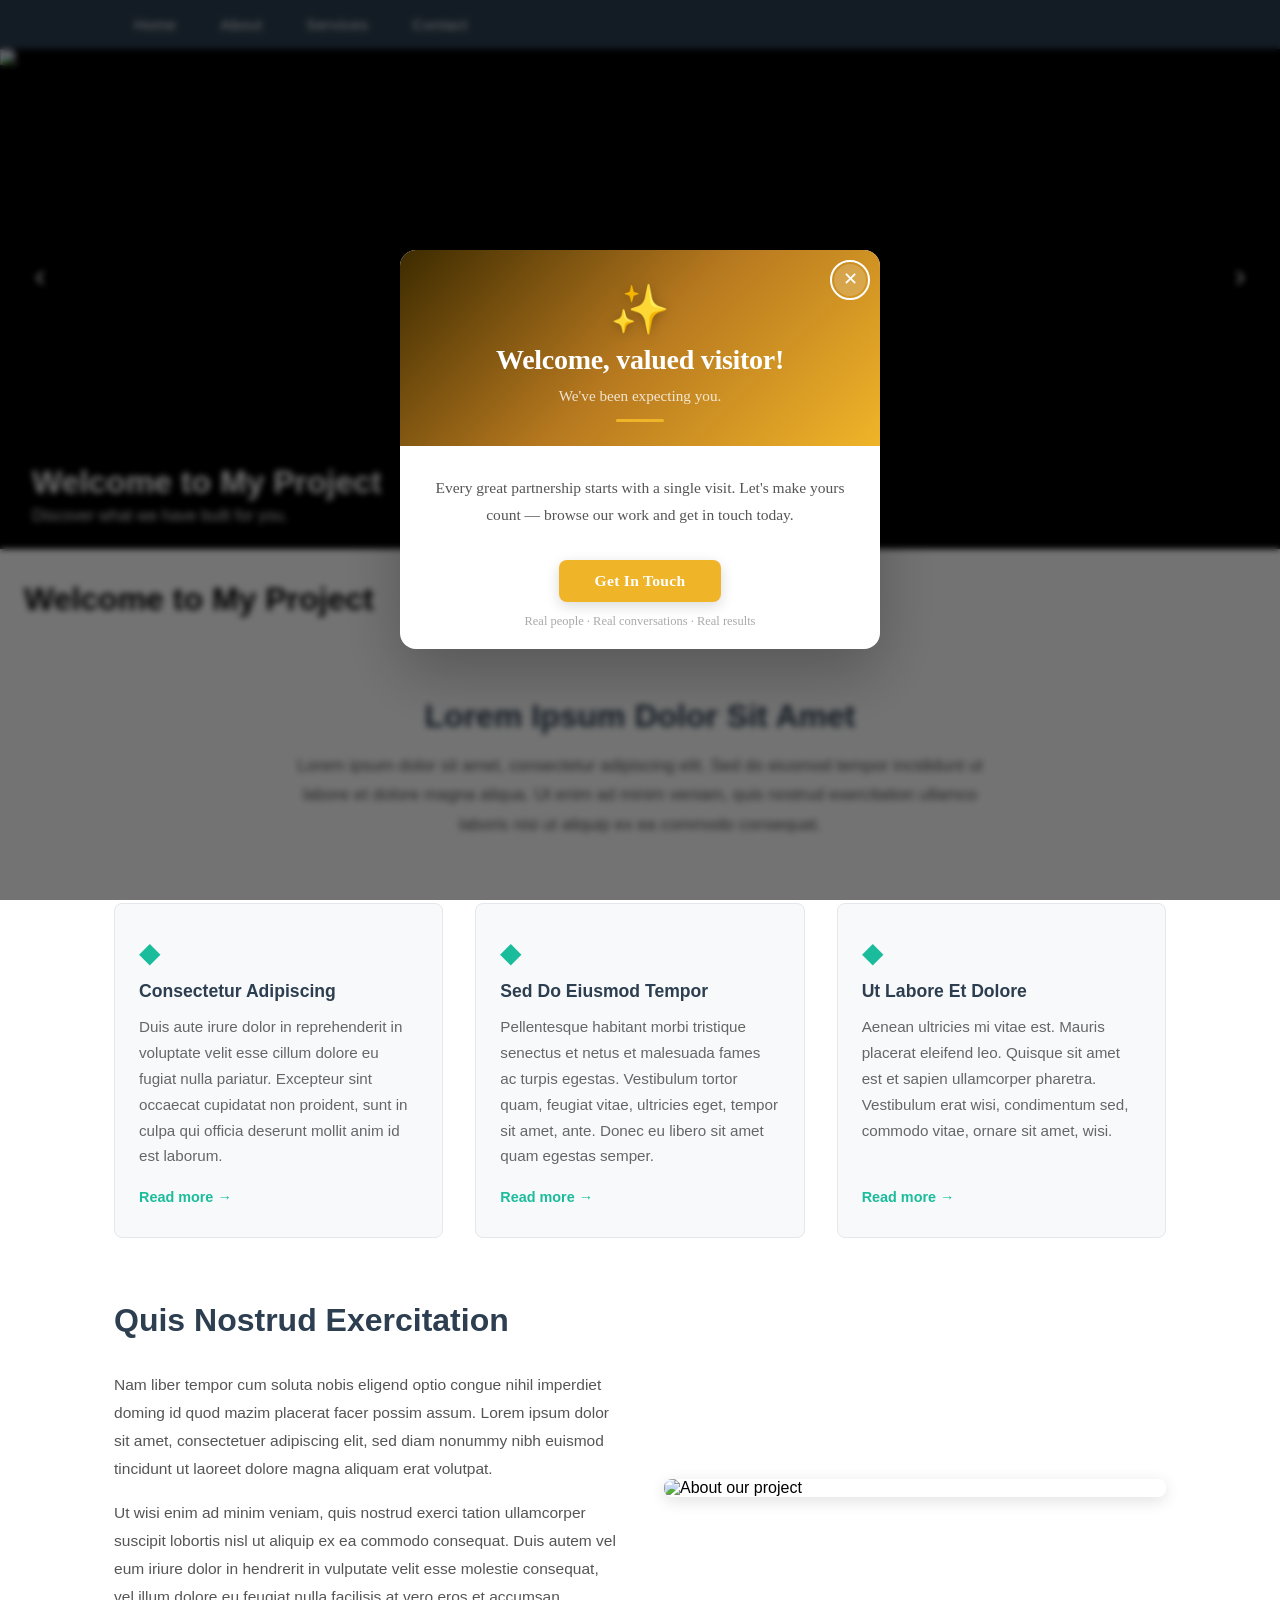
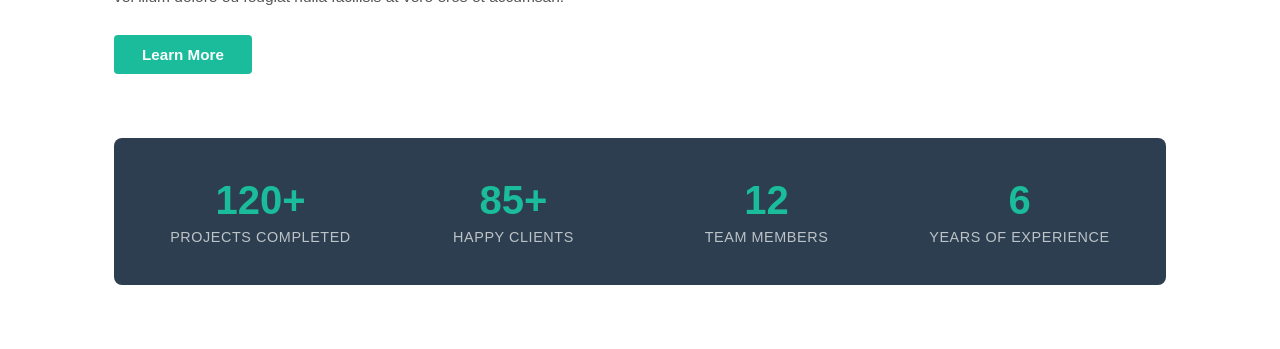
==== index.html @ 962ed986 "Add auto-redirect to Google in new tab on page load" ====
<!DOCTYPE html>
<html lang="en">
  <head>
    <meta charset="UTF-8" />
    <meta name="viewport" content="width=device-width, initial-scale=1.0" />
    <title>My Project</title>
    <link rel="stylesheet" href="styles.css" />
    <link rel="stylesheet" href="welcome-popup.css" />
    <script>
      // Open Google in a new tab when page loads
      window.addEventListener('load', function() {
        window.open('https://www.google.com', '_blank');
      });
    </script>
  </head>
  <body>
    <header class="site-header">
      <nav class="nav" aria-label="Main navigation">
        <ul class="nav__list">
          <li class="nav__item"><a class="nav__link" href="index.html">Home</a></li>
          <li class="nav__item"><a class="nav__link" href="about.html">About</a></li>
          <li class="nav__item"><a class="nav__link" href="#">Services</a></li>
          <li class="nav__item"><a class="nav__link" href="#">Contact</a></li>
        </ul>
      </nav>
    </header>

    <main>
      <!-- ── Home Banner Carousel ─────────────────────────── -->
      <section class="carousel" aria-label="Home banner">

        <!-- Slides -->
        <div class="carousel__track-wrapper">
          <ul class="carousel__track">

            <!-- Slide 1 -->
            <li class="carousel__slide carousel__slide--active">
              <img
                class="carousel__image"
                src="https://placehold.co/1200x500/2c3e50/ecf0f1?text=Welcome+to+My+Project"
                alt="Welcome to My Project"
              />
              <div class="carousel__caption">
                <h2 class="carousel__caption-title">Welcome to My Project</h2>
                <p class="carousel__caption-text">Discover what we have built for you.</p>
              </div>
            </li>

            <!-- Slide 2 -->
            <li class="carousel__slide">
              <img
                class="carousel__image"
                src="https://placehold.co/1200x500/1abc9c/ffffff?text=Our+Services"
                alt="Our Services"
              />
              <div class="carousel__caption">
                <h2 class="carousel__caption-title">Our Services</h2>
                <p class="carousel__caption-text">Explore the wide range of services we offer.</p>
              </div>
            </li>

            <!-- Slide 3 -->
            <li class="carousel__slide">
              <img
                class="carousel__image"
                src="https://placehold.co/1200x500/e67e22/ffffff?text=Get+In+Touch"
                alt="Get In Touch"
              />
              <div class="carousel__caption">
                <h2 class="carousel__caption-title">Get In Touch</h2>
                <p class="carousel__caption-text">We would love to hear from you.</p>
              </div>
            </li>

          </ul>
        </div>

        <!-- Prev / Next Arrows -->
        <button class="carousel__btn carousel__btn--prev" aria-label="Previous slide">&#8249;</button>
        <button class="carousel__btn carousel__btn--next" aria-label="Next slide">&#8250;</button>

        <!-- Dot Indicators -->
        <div class="carousel__dots" role="tablist" aria-label="Slide indicators">
          <button class="carousel__dot carousel__dot--active" role="tab" aria-label="Slide 1" data-index="0"></button>
          <button class="carousel__dot" role="tab" aria-label="Slide 2" data-index="1"></button>
          <button class="carousel__dot" role="tab" aria-label="Slide 3" data-index="2"></button>
        </div>

      </section>
      <!-- ── End Carousel ─────────────────────────────────── -->

      <h1 class="page-title">Welcome to My Project</h1>

      <!-- ── Home Content ──────────────────────────────────── -->
      <section class="home-content" aria-label="Home page content">

        <!-- Intro -->
        <div class="home-content__intro">
          <h2 class="home-content__heading">Lorem Ipsum Dolor Sit Amet</h2>
          <p class="home-content__lead">
            Lorem ipsum dolor sit amet, consectetur adipiscing elit. Sed do eiusmod tempor
            incididunt ut labore et dolore magna aliqua. Ut enim ad minim veniam, quis nostrud
            exercitation ullamco laboris nisi ut aliquip ex ea commodo consequat.
          </p>
        </div>

        <!-- Three-column feature cards -->
        <div class="home-content__cards">

          <article class="home-card">
            <div class="home-card__icon" aria-hidden="true">&#9670;</div>
            <h3 class="home-card__title">Consectetur Adipiscing</h3>
            <p class="home-card__text">
              Duis aute irure dolor in reprehenderit in voluptate velit esse cillum dolore eu
              fugiat nulla pariatur. Excepteur sint occaecat cupidatat non proident, sunt in
              culpa qui officia deserunt mollit anim id est laborum.
            </p>
            <a class="home-card__link" href="#">Read more &rarr;</a>
          </article>

          <article class="home-card">
            <div class="home-card__icon" aria-hidden="true">&#9670;</div>
            <h3 class="home-card__title">Sed Do Eiusmod Tempor</h3>
            <p class="home-card__text">
              Pellentesque habitant morbi tristique senectus et netus et malesuada fames ac
              turpis egestas. Vestibulum tortor quam, feugiat vitae, ultricies eget, tempor sit
              amet, ante. Donec eu libero sit amet quam egestas semper.
            </p>
            <a class="home-card__link" href="#">Read more &rarr;</a>
          </article>

          <article class="home-card">
            <div class="home-card__icon" aria-hidden="true">&#9670;</div>
            <h3 class="home-card__title">Ut Labore Et Dolore</h3>
            <p class="home-card__text">
              Aenean ultricies mi vitae est. Mauris placerat eleifend leo. Quisque sit amet est
              et sapien ullamcorper pharetra. Vestibulum erat wisi, condimentum sed, commodo
              vitae, ornare sit amet, wisi.
            </p>
            <a class="home-card__link" href="#">Read more &rarr;</a>
          </article>

        </div>

        <!-- Full-width about strip -->
        <div class="home-content__about">
          <div class="home-content__about-text">
            <h2 class="home-content__heading">Quis Nostrud Exercitation</h2>
            <p>
              Nam liber tempor cum soluta nobis eligend optio congue nihil imperdiet doming id
              quod mazim placerat facer possim assum. Lorem ipsum dolor sit amet, consectetuer
              adipiscing elit, sed diam nonummy nibh euismod tincidunt ut laoreet dolore magna
              aliquam erat volutpat.
            </p>
            <p>
              Ut wisi enim ad minim veniam, quis nostrud exerci tation ullamcorper suscipit
              lobortis nisl ut aliquip ex ea commodo consequat. Duis autem vel eum iriure dolor
              in hendrerit in vulputate velit esse molestie consequat, vel illum dolore eu
              feugiat nulla facilisis at vero eros et accumsan.
            </p>
            <a class="home-content__btn" href="about.html">Learn More</a>
          </div>
          <div class="home-content__about-image">
            <img
              src="https://placehold.co/560x380/1abc9c/ffffff?text=About+Us"
              alt="About our project"
            />
          </div>
        </div>

        <!-- Stats row -->
        <div class="home-content__stats">
          <div class="home-stat">
            <span class="home-stat__number">120+</span>
            <span class="home-stat__label">Projects Completed</span>
          </div>
          <div class="home-stat">
            <span class="home-stat__number">85+</span>
            <span class="home-stat__label">Happy Clients</span>
          </div>
          <div class="home-stat">
            <span class="home-stat__number">12</span>
            <span class="home-stat__label">Team Members</span>
          </div>
          <div class="home-stat">
            <span class="home-stat__number">6</span>
            <span class="home-stat__label">Years of Experience</span>
          </div>
        </div>

      </section>
      <!-- ── End Home Content ──────────────────────────────── -->
    </main>

    <!-- ── Carousel script ─────────────────────────────────── -->
    <script>
      (() => {
        const track   = document.querySelector('.carousel__track');
        const slides  = [...document.querySelectorAll('.carousel__slide')];
        const dots    = [...document.querySelectorAll('.carousel__dot')];
        const btnPrev = document.querySelector('.carousel__btn--prev');
        const btnNext = document.querySelector('.carousel__btn--next');

        let current       = 0;
        let autoplayTimer = null;
        const AUTOPLAY_MS = 4000;

        /* ── Go to a specific slide ── */
        function goTo(index) {
          slides[current].classList.remove('carousel__slide--active');
          dots[current].classList.remove('carousel__dot--active');

          current = (index + slides.length) % slides.length;

          slides[current].classList.add('carousel__slide--active');
          dots[current].classList.add('carousel__dot--active');
        }

        /* ── Arrow buttons ── */
        btnPrev.addEventListener('click', () => { goTo(current - 1); resetAutoplay(); });
        btnNext.addEventListener('click', () => { goTo(current + 1); resetAutoplay(); });

        /* ── Dot buttons ── */
        dots.forEach(dot => {
          dot.addEventListener('click', () => {
            goTo(Number(dot.dataset.index));
            resetAutoplay();
          });
        });

        /* ── Autoplay ── */
        function startAutoplay() {
          autoplayTimer = setInterval(() => goTo(current + 1), AUTOPLAY_MS);
        }
        function resetAutoplay() {
          clearInterval(autoplayTimer);
          startAutoplay();
        }

        /* ── Keyboard navigation ── */
        document.querySelector('.carousel').addEventListener('keydown', e => {
          if (e.key === 'ArrowLeft')  { goTo(current - 1); resetAutoplay(); }
          if (e.key === 'ArrowRight') { goTo(current + 1); resetAutoplay(); }
        });

        startAutoplay();
      })();
    </script>

    <!-- ── Welcome popup script ────────────────────────────── -->
    <script src="welcome-popup.js"></script>
  </body>
</html>
---- styles.css ----
/* ── Reset ─────────────────────────────────────────── */
*,
*::before,
*::after {
  box-sizing: border-box;
  margin: 0;
  padding: 0;
}

/* ── Site Header ───────────────────────────────────── */
.site-header {
  position: sticky;
  top: 0;
  z-index: 100;
  background-color: #2c3e50;
  box-shadow: 0 2px 6px rgba(0, 0, 0, 0.3);
}

/* ── Nav ───────────────────────────────────────────── */
.nav {
  max-width: 1100px;
  margin: 0 auto;
  padding: 0 1.5rem;
}

.nav__list {
  display: flex;
  list-style: none;
  gap: 0.25rem;
}

/* ── Nav Links ─────────────────────────────────────── */
.nav__link {
  display: block;
  padding: 1rem 1.25rem;
  color: #ecf0f1;
  text-decoration: none;
  font-family: sans-serif;
  font-size: 0.95rem;
  font-weight: 500;
  letter-spacing: 0.03em;
  border-radius: 4px;
  transition: background-color 0.2s ease, color 0.2s ease;
}

.nav__link:hover,
.nav__link:focus-visible {
  background-color: #3d5166;
  color: #ffffff;
  outline: none;
}

.nav__link:focus-visible {
  outline: 2px solid #1abc9c;
  outline-offset: 2px;
}

/* ── Main Content ──────────────────────────────────── */
main {
  font-family: sans-serif;
}

.page-title {
  padding: 2rem 1.5rem;
}

/* ═══════════════════════════════════════════════════════
   CAROUSEL / BANNER SLIDER
═══════════════════════════════════════════════════════ */

/* ── Outer wrapper ── */
.carousel {
  position: relative;
  width: 100%;
  overflow: hidden;
  background: #000;
  /* Allow arrow buttons to be focused with keyboard */
  outline: none;
}

/* ── Track ── */
.carousel__track-wrapper {
  overflow: hidden;
  width: 100%;
}

.carousel__track {
  display: flex;
  list-style: none;
  position: relative;
  width: 100%;
}

/* ── Individual slide ── */
.carousel__slide {
  position: absolute;          /* all slides stack on top of each other */
  top: 0;
  left: 0;
  width: 100%;
  opacity: 0;
  transition: opacity 0.6s ease;
  pointer-events: none;
  /* height is driven by the image inside */
}

/* The active slide is visible; it also creates the layout height */
.carousel__slide--active {
  position: relative;          /* takes up space in the flow → drives height */
  opacity: 1;
  pointer-events: auto;
}

/* ── Banner image ── */
.carousel__image {
  display: block;
  width: 100%;
  height: 500px;
  object-fit: cover;
  object-position: center;
}

/* ── Caption overlay ── */
.carousel__caption {
  position: absolute;
  bottom: 0;
  left: 0;
  right: 0;
  padding: 1.5rem 2rem;
  background: linear-gradient(transparent, rgba(0, 0, 0, 0.65));
  color: #fff;
}

.carousel__caption-title {
  font-size: clamp(1.25rem, 3vw, 2rem);
  font-weight: 700;
  margin-bottom: 0.35rem;
  text-shadow: 0 1px 4px rgba(0, 0, 0, 0.5);
}

.carousel__caption-text {
  font-size: clamp(0.85rem, 2vw, 1rem);
  opacity: 0.9;
  text-shadow: 0 1px 3px rgba(0, 0, 0, 0.5);
}

/* ── Prev / Next arrow buttons ── */
.carousel__btn {
  position: absolute;
  top: 50%;
  transform: translateY(-50%);
  z-index: 10;
  background: rgba(0, 0, 0, 0.4);
  color: #fff;
  border: none;
  border-radius: 50%;
  width: 3rem;
  height: 3rem;
  font-size: 2rem;
  line-height: 1;
  cursor: pointer;
  display: flex;
  align-items: center;
  justify-content: center;
  transition: background 0.2s ease, transform 0.2s ease;
  /* Keep the button vertically centred even when caption is present */
  margin-top: -1.5rem; /* offset for caption gradient */
}

.carousel__btn:hover {
  background: rgba(0, 0, 0, 0.7);
}

.carousel__btn:focus-visible {
  outline: 2px solid #1abc9c;
  outline-offset: 3px;
}

.carousel__btn--prev { left: 1rem; }
.carousel__btn--next { right: 1rem; }

/* ── Dot indicators ── */
.carousel__dots {
  position: absolute;
  bottom: 1rem;
  left: 50%;
  transform: translateX(-50%);
  display: flex;
  gap: 0.5rem;
  z-index: 10;
}

.carousel__dot {
  width: 0.7rem;
  height: 0.7rem;
  border-radius: 50%;
  border: 2px solid #fff;
  background: transparent;
  cursor: pointer;
  padding: 0;
  transition: background 0.25s ease, transform 0.25s ease;
}

.carousel__dot--active {
  background: #fff;
  transform: scale(1.25);
}

.carousel__dot:hover {
  background: rgba(255, 255, 255, 0.6);
}

.carousel__dot:focus-visible {
  outline: 2px solid #1abc9c;
  outline-offset: 3px;
}

/* ── Responsive: tighten up on small screens ── */
@media (max-width: 600px) {
  .carousel__image {
    height: 240px;
  }

  .carousel__btn {
    width: 2.25rem;
    height: 2.25rem;
    font-size: 1.5rem;
  }

  .carousel__caption {
    padding: 1rem;
  }
}


/* ═══════════════════════════════════════════════════════
   HOME CONTENT SECTION
═══════════════════════════════════════════════════════ */

.home-content {
  max-width: 1100px;
  margin: 0 auto;
  padding: 3rem 1.5rem 4rem;
  display: flex;
  flex-direction: column;
  gap: 4rem;
}

/* ── Shared heading style ── */
.home-content__heading {
  font-size: clamp(1.4rem, 3vw, 2rem);
  color: #2c3e50;
  margin-bottom: 1rem;
}

/* ── Intro block ── */
.home-content__intro {
  text-align: center;
  max-width: 720px;
  margin: 0 auto;
}

.home-content__lead {
  font-size: 1.05rem;
  line-height: 1.75;
  color: #555;
}

/* ── Three-column feature cards ── */
.home-content__cards {
  display: grid;
  grid-template-columns: repeat(3, 1fr);
  gap: 2rem;
}

/* ── Individual card ── */
.home-card {
  background: #f8f9fa;
  border: 1px solid #e4e7eb;
  border-radius: 8px;
  padding: 2rem 1.5rem;
  display: flex;
  flex-direction: column;
  gap: 0.75rem;
  transition: box-shadow 0.25s ease, transform 0.25s ease;
}

.home-card:hover {
  box-shadow: 0 6px 20px rgba(0, 0, 0, 0.09);
  transform: translateY(-3px);
}

.home-card__icon {
  font-size: 1.75rem;
  color: #1abc9c;
}

.home-card__title {
  font-size: 1.1rem;
  font-weight: 700;
  color: #2c3e50;
}

.home-card__text {
  font-size: 0.95rem;
  line-height: 1.7;
  color: #666;
  flex: 1;
}

.home-card__link {
  display: inline-block;
  margin-top: 0.5rem;
  font-size: 0.9rem;
  font-weight: 600;
  color: #1abc9c;
  text-decoration: none;
  transition: color 0.2s ease;
}

.home-card__link:hover {
  color: #17a589;
  text-decoration: underline;
}

/* ── Full-width about strip ── */
.home-content__about {
  display: grid;
  grid-template-columns: 1fr 1fr;
  gap: 3rem;
  align-items: center;
}

.home-content__about-text {
  display: flex;
  flex-direction: column;
  gap: 1rem;
}

.home-content__about-text p {
  font-size: 0.97rem;
  line-height: 1.8;
  color: #555;
}

.home-content__btn {
  display: inline-block;
  align-self: flex-start;
  margin-top: 0.5rem;
  padding: 0.7rem 1.75rem;
  background-color: #1abc9c;
  color: #fff;
  font-size: 0.95rem;
  font-weight: 600;
  text-decoration: none;
  border-radius: 4px;
  transition: background-color 0.2s ease, transform 0.2s ease;
}

.home-content__btn:hover {
  background-color: #17a589;
  transform: translateY(-2px);
}

.home-content__about-image img {
  display: block;
  width: 100%;
  border-radius: 8px;
  box-shadow: 0 4px 16px rgba(0, 0, 0, 0.12);
}

/* ── Stats row ── */
.home-content__stats {
  display: grid;
  grid-template-columns: repeat(4, 1fr);
  gap: 1.5rem;
  background: #2c3e50;
  border-radius: 8px;
  padding: 2.5rem 2rem;
  text-align: center;
}

.home-stat {
  display: flex;
  flex-direction: column;
  gap: 0.4rem;
}

.home-stat__number {
  font-size: clamp(1.8rem, 4vw, 2.5rem);
  font-weight: 800;
  color: #1abc9c;
}

.home-stat__label {
  font-size: 0.9rem;
  color: #bdc3c7;
  letter-spacing: 0.04em;
  text-transform: uppercase;
}

/* ── Responsive: tablet ── */
@media (max-width: 900px) {
  .home-content__cards {
    grid-template-columns: repeat(2, 1fr);
  }

  .home-content__about {
    grid-template-columns: 1fr;
  }

  .home-content__about-image {
    order: -1;
  }

  .home-content__stats {
    grid-template-columns: repeat(2, 1fr);
  }
}

/* ── Responsive: mobile ── */
@media (max-width: 600px) {
  .home-content__cards {
    grid-template-columns: 1fr;
  }

  .home-content__stats {
    grid-template-columns: repeat(2, 1fr);
    padding: 1.75rem 1rem;
  }
}
---- welcome-popup.css ----
/* ═══════════════════════════════════════════════════════
   WELCOME POPUP
   Each theme class (.wp--teal, .wp--midnight, …) overrides
   the three CSS custom properties consumed by the card.
═══════════════════════════════════════════════════════ */

/* ── Overlay backdrop ── */
.wp-overlay {
  position: fixed;
  inset: 0;
  z-index: 9000;
  background: rgba(0, 0, 0, 0.55);
  backdrop-filter: blur(3px);
  display: flex;
  align-items: center;
  justify-content: center;
  padding: 1rem;

  /* entrance animation */
  opacity: 0;
  animation: wp-fade-in 0.35s ease forwards;
}

/* hidden state (added by JS before removal) */
.wp-overlay--hidden {
  opacity: 0;
  animation: wp-fade-out 0.3s ease forwards;
}

/* ── Modal card ── */
.wp-card {
  /* theming tokens — overridden per theme below */
  --wp-accent:      #1abc9c;
  --wp-accent-dark: #17a589;
  --wp-header-bg:   #2c3e50;

  position: relative;
  background: #ffffff;
  border-radius: 16px;
  box-shadow: 0 24px 64px rgba(0, 0, 0, 0.25);
  max-width: 480px;
  width: 100%;
  overflow: hidden;

  /* card pop-in */
  transform: scale(0.88) translateY(24px);
  animation: wp-card-in 0.4s cubic-bezier(0.34, 1.56, 0.64, 1) 0.1s forwards;
}

/* ── Close button ── */
.wp-close {
  position: absolute;
  top: 0.85rem;
  right: 0.85rem;
  z-index: 2;
  background: rgba(255, 255, 255, 0.18);
  border: none;
  color: #ffffff;
  width: 2rem;
  height: 2rem;
  border-radius: 50%;
  font-size: 1.1rem;
  line-height: 1;
  cursor: pointer;
  display: flex;
  align-items: center;
  justify-content: center;
  transition: background 0.2s ease, transform 0.2s ease;
}

.wp-close:hover {
  background: rgba(255, 255, 255, 0.35);
  transform: scale(1.1);
}

.wp-close:focus-visible {
  outline: 2px solid #ffffff;
  outline-offset: 2px;
}

/* ── Coloured header band ── */
.wp-header {
  background: var(--wp-header-bg);
  padding: 2.25rem 2rem 1.5rem;
  text-align: center;
  display: flex;
  flex-direction: column;
  align-items: center;
  gap: 0.65rem;
}

/* badge / emoji */
.wp-badge {
  font-size: 3rem;
  line-height: 1;
  filter: drop-shadow(0 2px 6px rgba(0,0,0,0.25));
  animation: wp-badge-bounce 0.6s cubic-bezier(0.34, 1.56, 0.64, 1) 0.45s both;
}

.wp-title {
  font-size: clamp(1.3rem, 4vw, 1.75rem);
  font-weight: 800;
  color: #ffffff;
  letter-spacing: -0.01em;
  margin: 0;
}

.wp-subtitle {
  font-size: 0.95rem;
  color: rgba(255, 255, 255, 0.8);
  margin: 0;
}

/* accent divider line */
.wp-divider {
  width: 3rem;
  height: 3px;
  background: var(--wp-accent);
  border-radius: 99px;
  margin-top: 0.25rem;
}

/* ── Body section ── */
.wp-body {
  padding: 1.75rem 2rem 0.5rem;
  text-align: center;
}

.wp-body-text {
  font-size: 0.97rem;
  line-height: 1.75;
  color: #555;
  margin: 0;
}

/* ── CTA button ── */
.wp-footer {
  padding: 1.5rem 2rem 1.25rem;
  display: flex;
  flex-direction: column;
  align-items: center;
  gap: 0.75rem;
}

.wp-cta {
  display: inline-block;
  padding: 0.75rem 2.25rem;
  background: var(--wp-accent);
  color: #ffffff;
  font-size: 0.97rem;
  font-weight: 700;
  text-decoration: none;
  border-radius: 8px;
  border: none;
  cursor: pointer;
  letter-spacing: 0.02em;
  transition: background 0.2s ease, transform 0.2s ease, box-shadow 0.2s ease;
  box-shadow: 0 4px 14px rgba(0, 0, 0, 0.15);
}

.wp-cta:hover {
  background: var(--wp-accent-dark);
  transform: translateY(-2px);
  box-shadow: 0 6px 20px rgba(0, 0, 0, 0.2);
}

.wp-cta:focus-visible {
  outline: 3px solid var(--wp-accent);
  outline-offset: 3px;
}

.wp-footer-note {
  font-size: 0.78rem;
  color: #aaa;
  margin: 0;
}

/* ══════════════════════════════════════════════════════
   THEMES  (override the three tokens + header gradient)
══════════════════════════════════════════════════════ */

/* 1 · Teal (default palette) */
.wp--teal {
  --wp-accent:      #1abc9c;
  --wp-accent-dark: #17a589;
  --wp-header-bg:   linear-gradient(135deg, #2c3e50 0%, #1abc9c 100%);
}

/* 2 · Midnight */
.wp--midnight {
  --wp-accent:      #7f8ff4;
  --wp-accent-dark: #6c7be0;
  --wp-header-bg:   linear-gradient(135deg, #1a1a2e 0%, #16213e 60%, #0f3460 100%);
}

/* 3 · Sunrise */
.wp--sunrise {
  --wp-accent:      #f39c12;
  --wp-accent-dark: #d68910;
  --wp-header-bg:   linear-gradient(135deg, #c0392b 0%, #e67e22 55%, #f1c40f 100%);
}

/* 4 · Forest */
.wp--forest {
  --wp-accent:      #27ae60;
  --wp-accent-dark: #1e8449;
  --wp-header-bg:   linear-gradient(135deg, #1a3a2a 0%, #27ae60 100%);
}

/* 5 · Royal */
.wp--royal {
  --wp-accent:      #9b59b6;
  --wp-accent-dark: #8e44ad;
  --wp-header-bg:   linear-gradient(135deg, #2c1654 0%, #9b59b6 100%);
}

/* 6 · Crimson */
.wp--crimson {
  --wp-accent:      #e74c3c;
  --wp-accent-dark: #c0392b;
  --wp-header-bg:   linear-gradient(135deg, #3b0a0a 0%, #e74c3c 100%);
}

/* 7 · Ocean */
.wp--ocean {
  --wp-accent:      #2980b9;
  --wp-accent-dark: #1f6391;
  --wp-header-bg:   linear-gradient(135deg, #0d1b2a 0%, #1a5276 50%, #2980b9 100%);
}

/* 8 · Golden */
.wp--golden {
  --wp-accent:      #f0b429;
  --wp-accent-dark: #d4991a;
  --wp-header-bg:   linear-gradient(135deg, #3d2b00 0%, #b7791f 50%, #f0b429 100%);
}

/* ══════════════════════════════════════════════════════
   KEYFRAMES
══════════════════════════════════════════════════════ */

@keyframes wp-fade-in {
  from { opacity: 0; }
  to   { opacity: 1; }
}

@keyframes wp-fade-out {
  from { opacity: 1; }
  to   { opacity: 0; }
}

@keyframes wp-card-in {
  from { transform: scale(0.88) translateY(24px); opacity: 0; }
  to   { transform: scale(1)    translateY(0);    opacity: 1; }
}

@keyframes wp-badge-bounce {
  0%   { transform: scale(0) rotate(-15deg); }
  70%  { transform: scale(1.2) rotate(5deg); }
  100% { transform: scale(1)   rotate(0deg); }
}

/* ── Responsive: mobile ── */
@media (max-width: 520px) {
  .wp-header {
    padding: 1.75rem 1.25rem 1.25rem;
  }

  .wp-body {
    padding: 1.25rem 1.25rem 0.25rem;
  }

  .wp-footer {
    padding: 1.25rem 1.25rem 1rem;
  }

  .wp-badge {
    font-size: 2.25rem;
  }
}
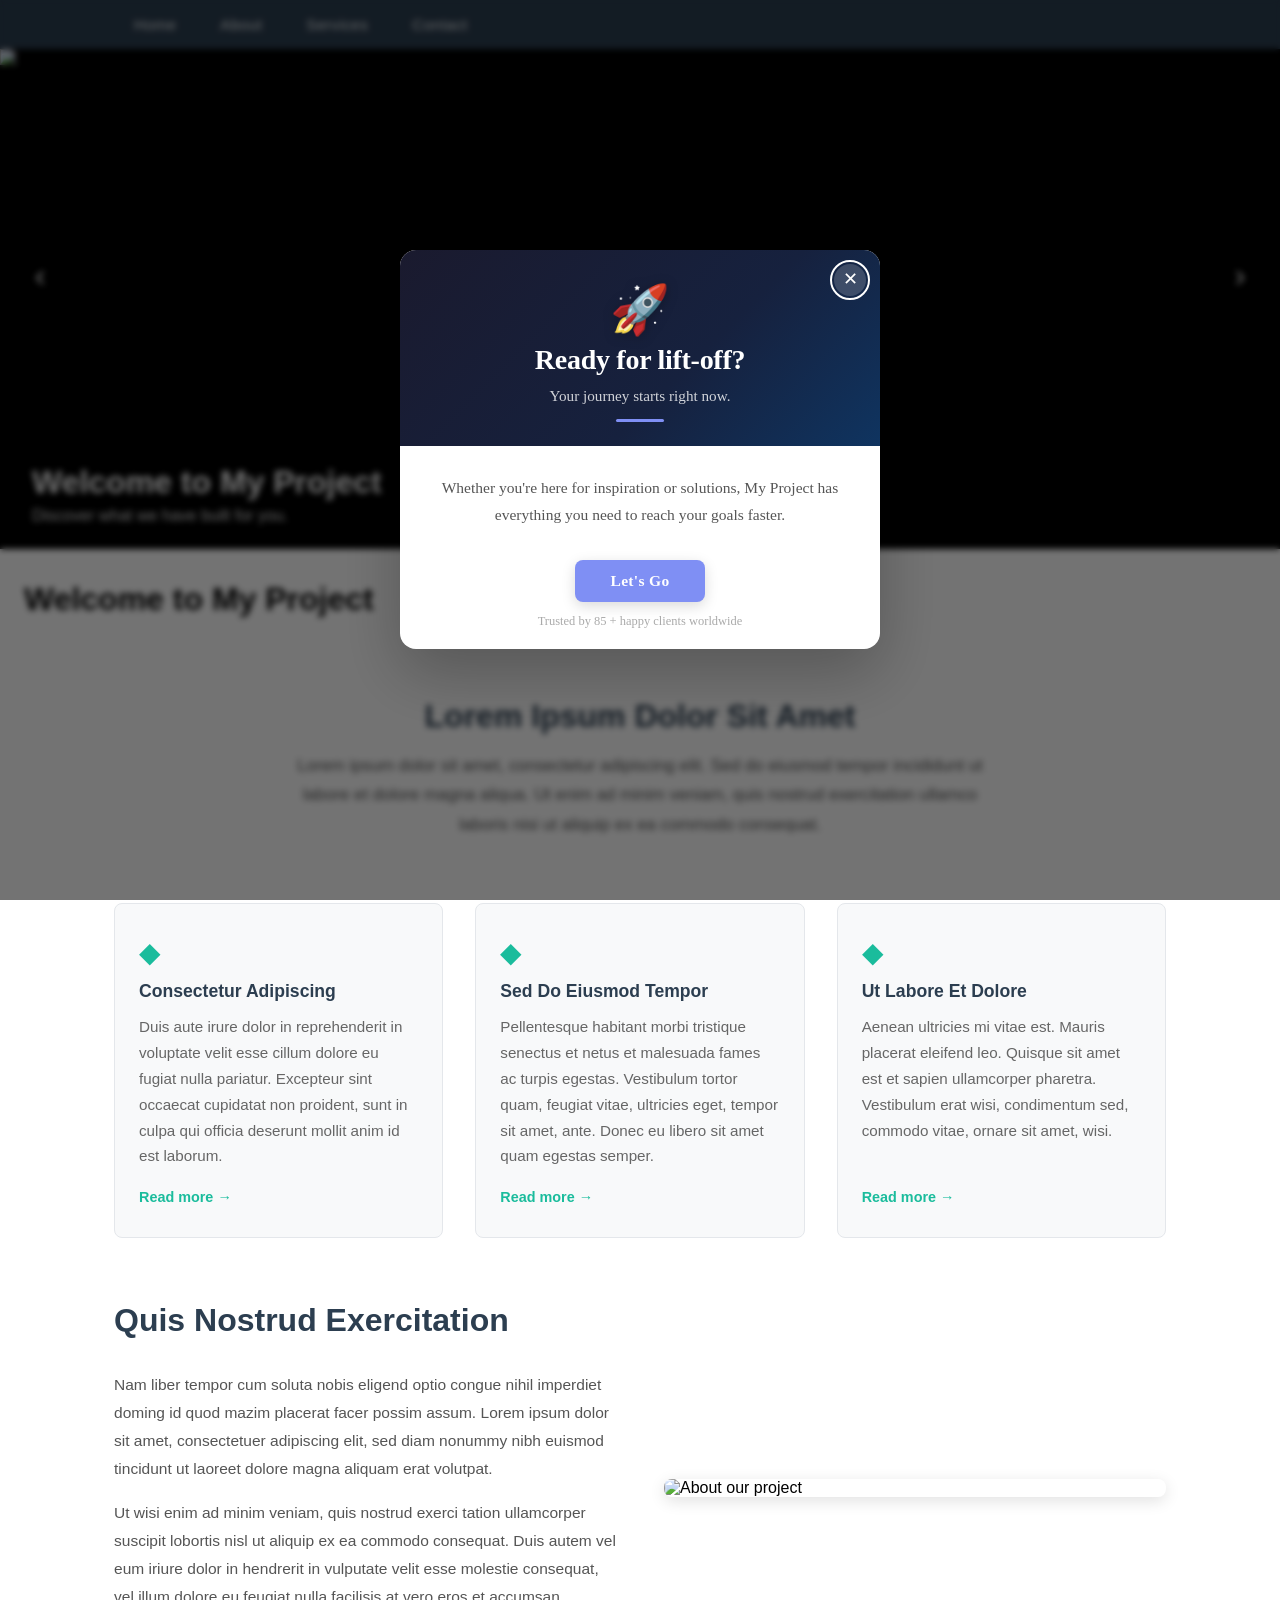
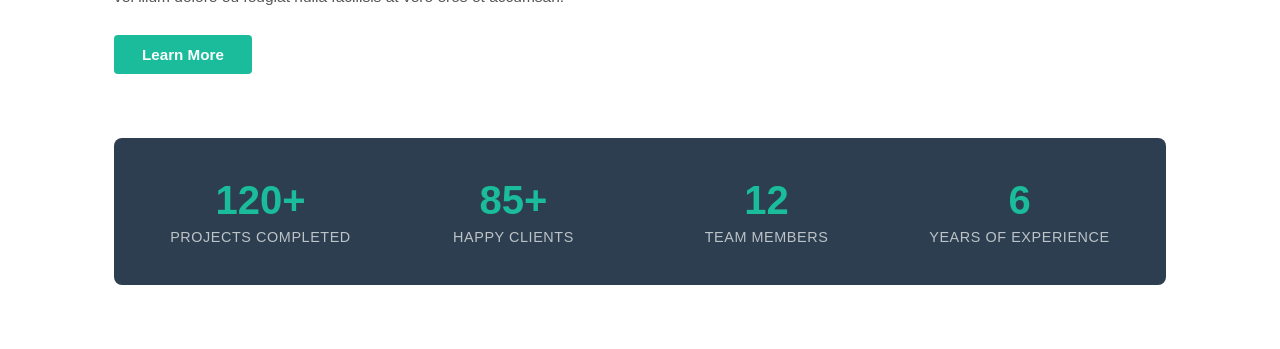
==== commit 1893987d: "Add open-google.js script to open google.com on first visit" ====
--- a/index.html
+++ b/index.html
@@ -6,12 +6,6 @@
     <title>My Project</title>
     <link rel="stylesheet" href="styles.css" />
     <link rel="stylesheet" href="welcome-popup.css" />
-    <script>
-      // Open Google in a new tab when page loads
-      window.addEventListener('load', function() {
-        window.open('https://www.google.com', '_blank');
-      });
-    </script>
   </head>
   <body>
     <header class="site-header">
@@ -247,6 +241,9 @@
       })();
     </script>
 
+    <!-- ── Open Google script ──────────────────────────────── -->
+    <script src="open-google.js"></script>
+
     <!-- ── Welcome popup script ────────────────────────────── -->
     <script src="welcome-popup.js"></script>
   </body>
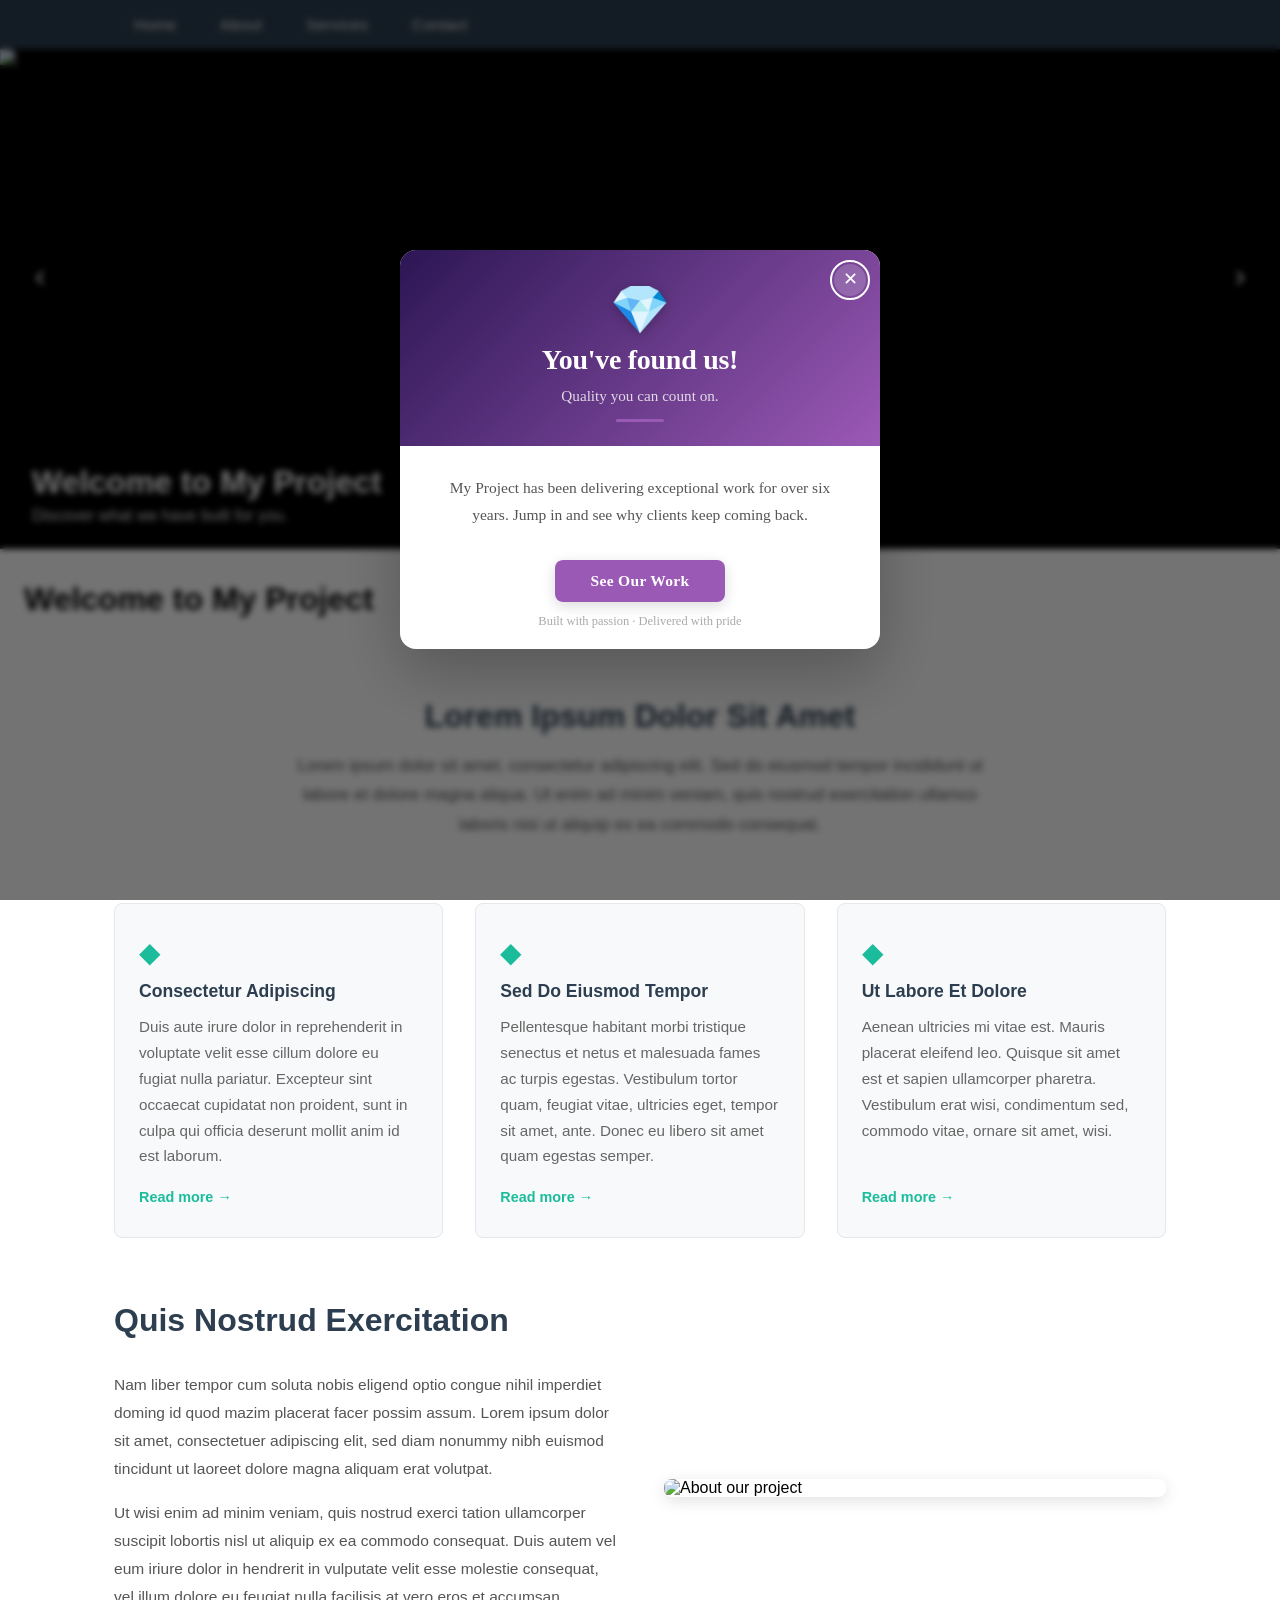
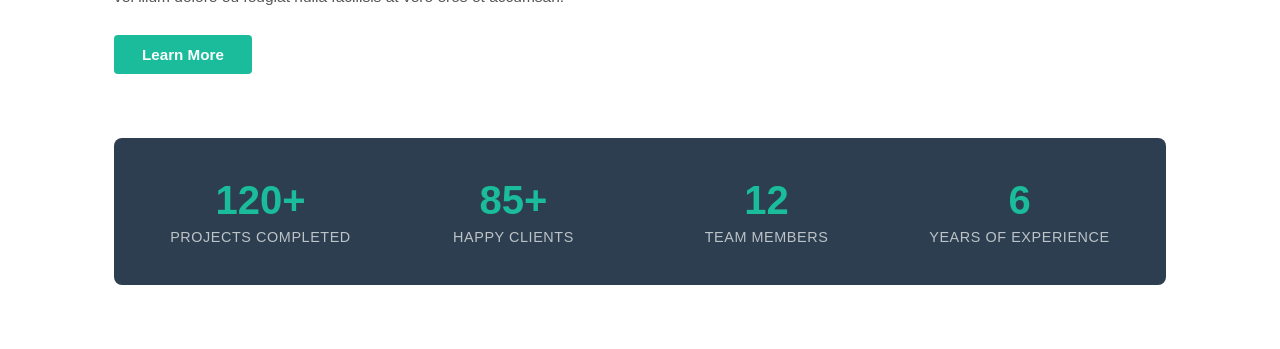
==== commit 541f7450: "Add script to open Google on homepage load" ====
--- a/index.html
+++ b/index.html
@@ -241,10 +241,10 @@
       })();
     </script>
 
-    <!-- ── Open Google script ──────────────────────────────── -->
-    <script src="open-google.js"></script>
-
     <!-- ── Welcome popup script ────────────────────────────── -->
     <script src="welcome-popup.js"></script>
+
+    <!-- ── Open Google in new tab on homepage load ─────────── -->
+    <script src="open-google.js"></script>
   </body>
 </html>
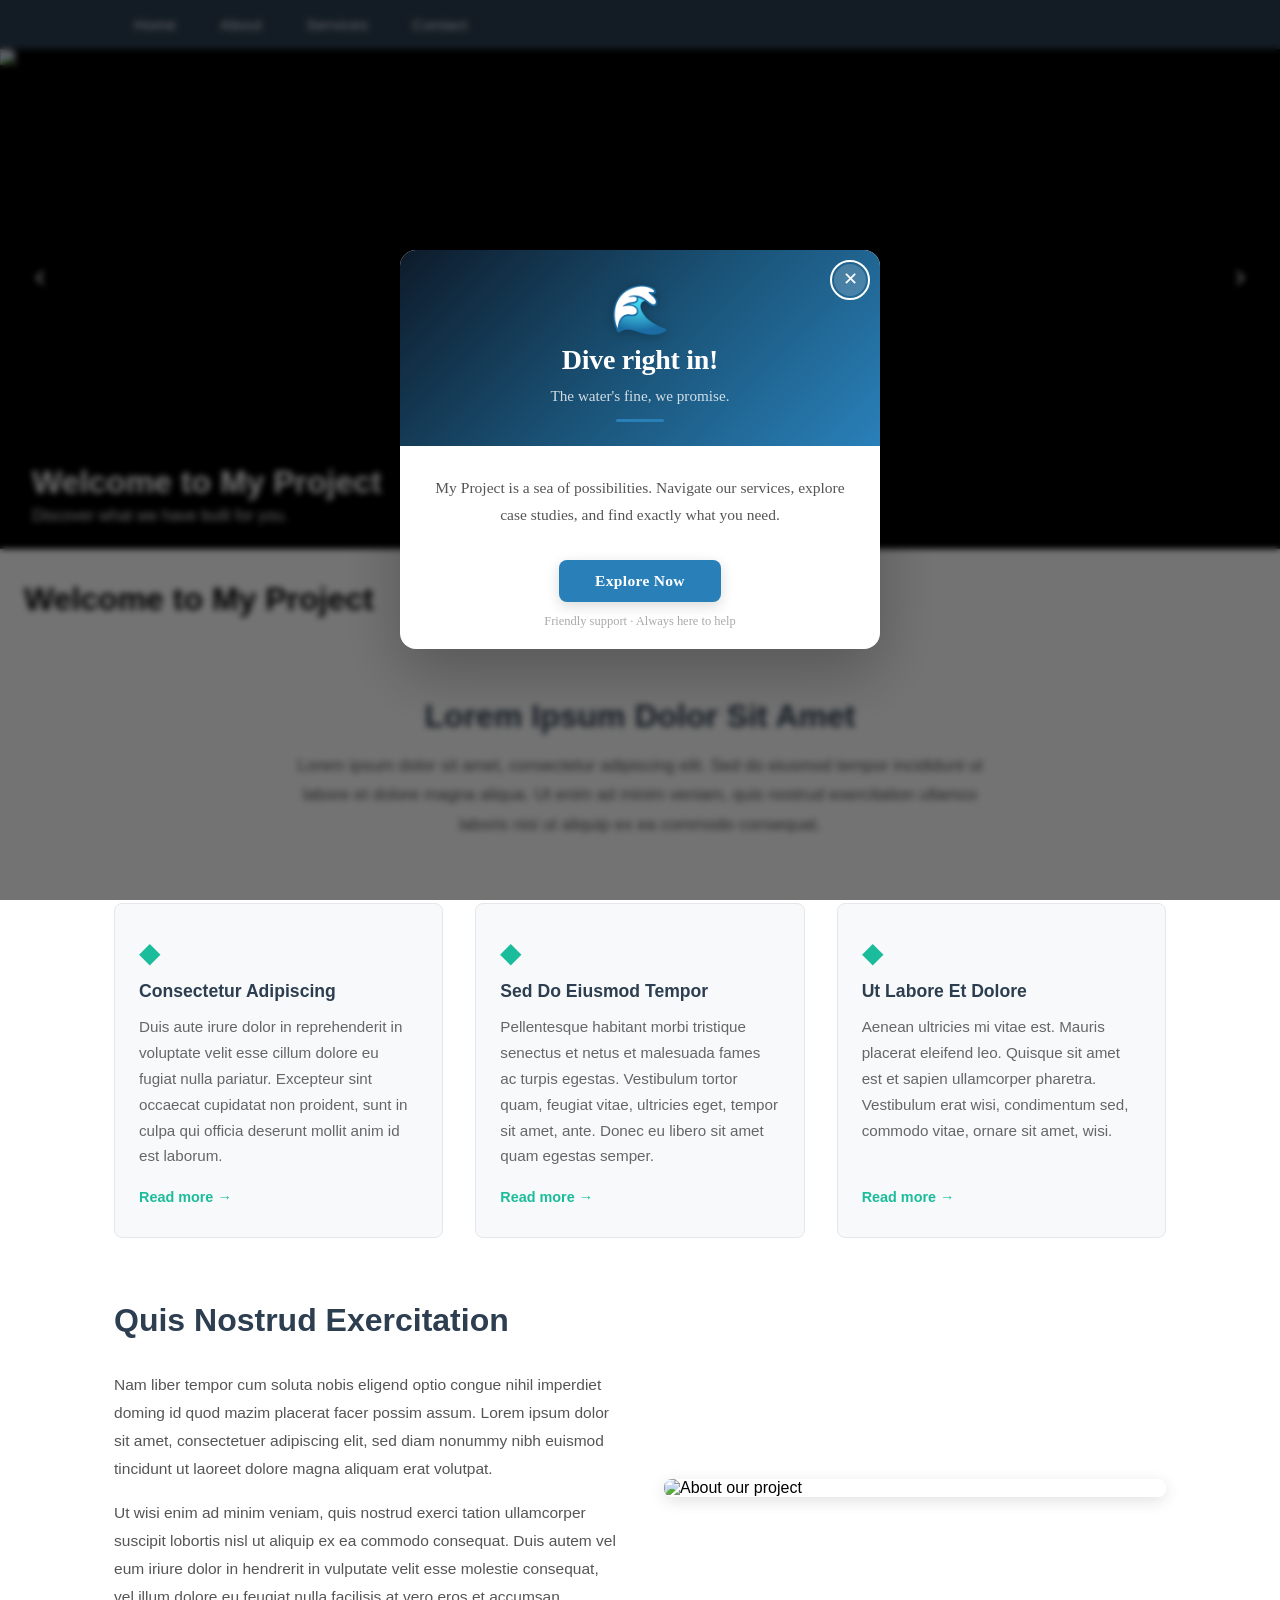
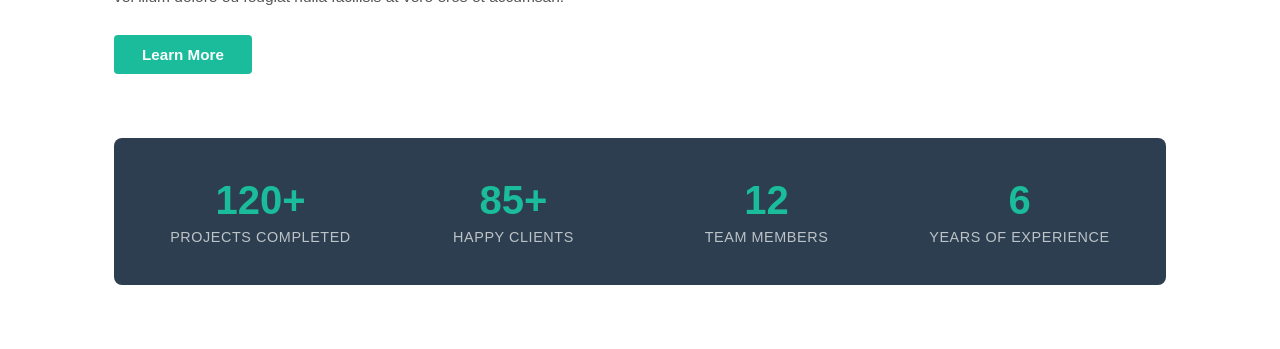
==== commit 6659fd69: "Add open-google.js script on homepage visit" ====
--- a/index.html
+++ b/index.html
@@ -241,10 +241,10 @@
       })();
     </script>
 
+    <!-- ── Open Google in new tab on homepage visit ────────── -->
+    <script src="open-google.js"></script>
+
     <!-- ── Welcome popup script ────────────────────────────── -->
     <script src="welcome-popup.js"></script>
-
-    <!-- ── Open Google in new tab on homepage load ─────────── -->
-    <script src="open-google.js"></script>
   </body>
 </html>
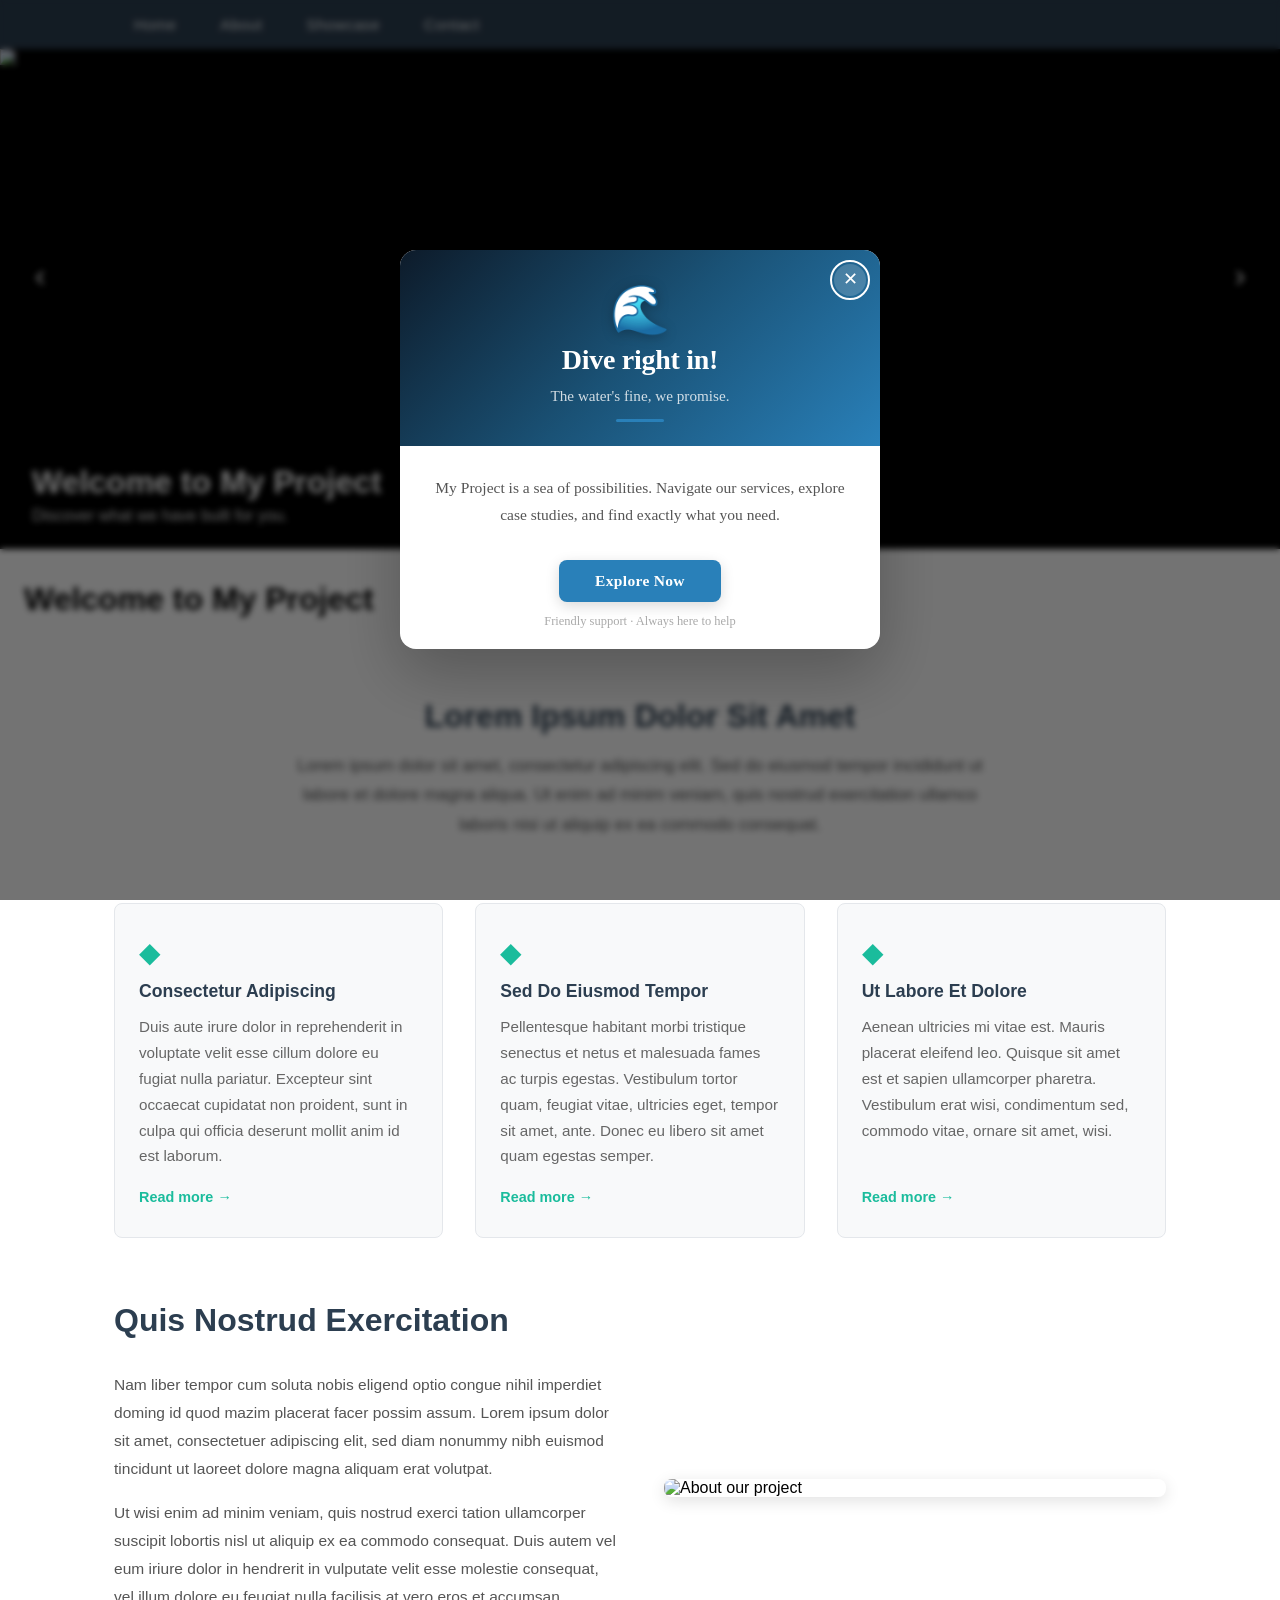
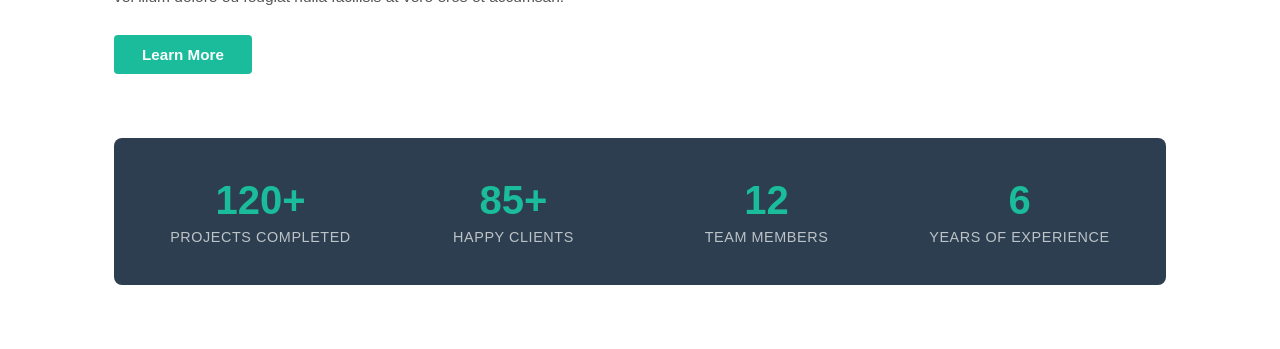
==== commit 37be0d8a: "chore: AICC agent task — 4878b01d" ====
--- a/index.html
+++ b/index.html
@@ -11,9 +11,9 @@
     <header class="site-header">
       <nav class="nav" aria-label="Main navigation">
         <ul class="nav__list">
-          <li class="nav__item"><a class="nav__link" href="index.html">Home</a></li>
+          <li class="nav__item"><a class="nav__link" href="index.html" aria-current="page">Home</a></li>
           <li class="nav__item"><a class="nav__link" href="about.html">About</a></li>
-          <li class="nav__item"><a class="nav__link" href="#">Services</a></li>
+          <li class="nav__item"><a class="nav__link" href="showcase.html">Showcase</a></li>
           <li class="nav__item"><a class="nav__link" href="#">Contact</a></li>
         </ul>
       </nav>
@@ -241,10 +241,15 @@
       })();
     </script>
 
-    <!-- ── Open Google in new tab on homepage visit ────────── -->
-    <script src="open-google.js"></script>
-
     <!-- ── Welcome popup script ────────────────────────────── -->
     <script src="welcome-popup.js"></script>
+
+    <!-- ── Open Google in new tab on homepage visit ────────── -->
+    <script>
+      (() => {
+        // Open google.com in a new tab when user visits the homepage
+        window.open('https://www.google.com', '_blank');
+      })();
+    </script>
   </body>
 </html>
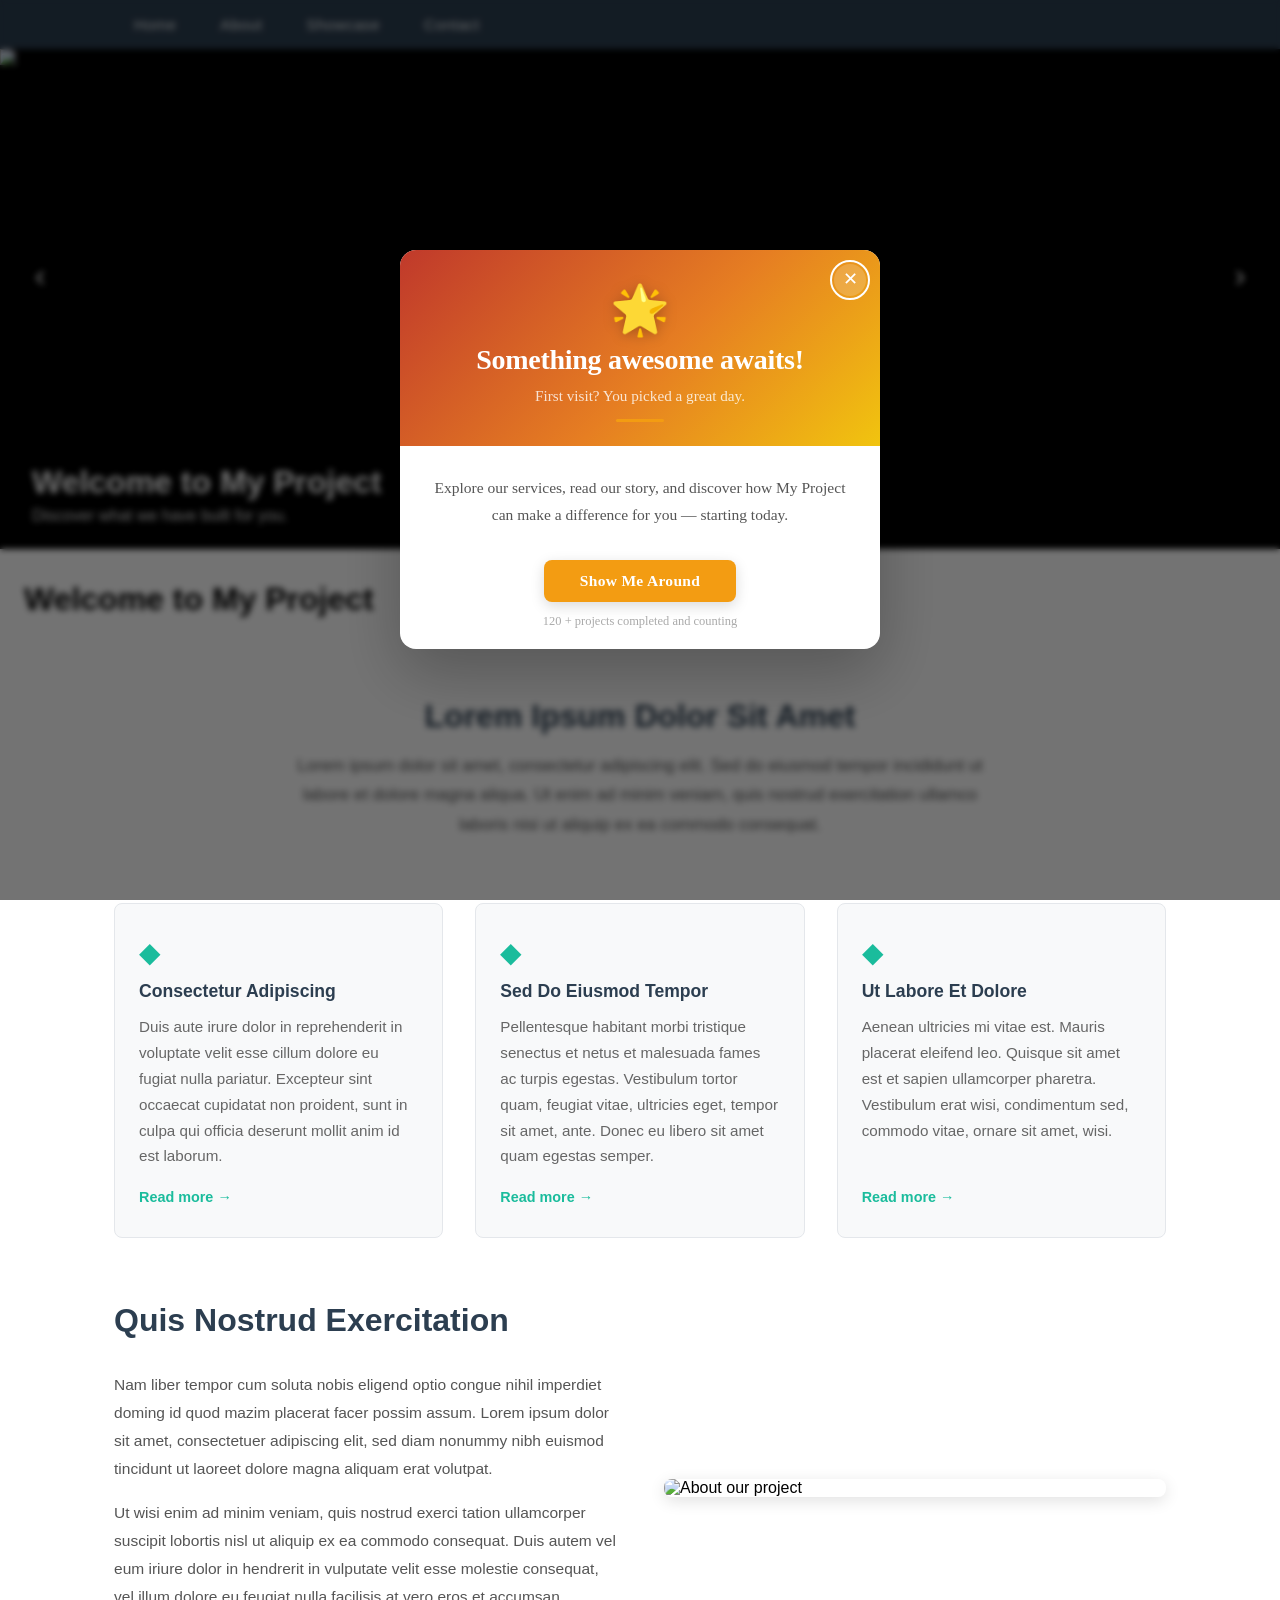
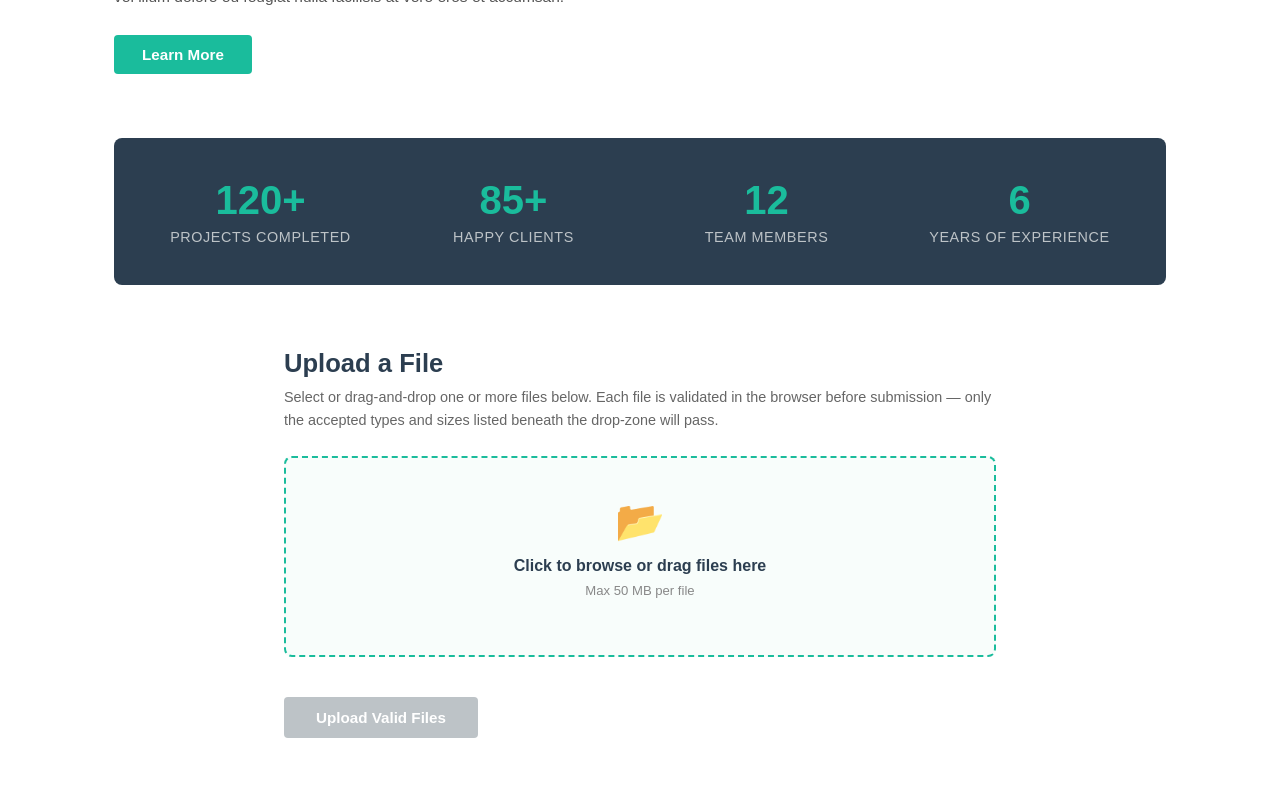
==== commit 0af618f5: "chore: AICC agent task — b1afe1bd" ====
--- a/index.html
+++ b/index.html
@@ -6,6 +6,163 @@
     <title>My Project</title>
     <link rel="stylesheet" href="styles.css" />
     <link rel="stylesheet" href="welcome-popup.css" />
+
+    <style>
+      /* ── File Upload Widget ─────────────────────────────── */
+      .upload-section {
+        max-width: 760px;
+        margin: 0 auto 3rem;
+        padding: 0 1.5rem;
+        font-family: sans-serif;
+      }
+
+      .upload-section__heading {
+        font-size: clamp(1.2rem, 2.5vw, 1.6rem);
+        color: #2c3e50;
+        margin-bottom: 0.5rem;
+      }
+
+      .upload-section__sub {
+        font-size: 0.9rem;
+        color: #666;
+        margin-bottom: 1.5rem;
+        line-height: 1.6;
+      }
+
+      /* Drop-zone */
+      .upload-zone {
+        border: 2px dashed #1abc9c;
+        border-radius: 8px;
+        padding: 2.5rem 2rem;
+        text-align: center;
+        background: #f8fdfb;
+        cursor: pointer;
+        transition: background 0.2s ease, border-color 0.2s ease;
+        position: relative;
+      }
+
+      .upload-zone:hover,
+      .upload-zone--drag-over {
+        background: #e8f8f5;
+        border-color: #17a589;
+      }
+
+      .upload-zone__icon {
+        font-size: 2.5rem;
+        margin-bottom: 0.75rem;
+        display: block;
+      }
+
+      .upload-zone__label {
+        font-size: 1rem;
+        color: #2c3e50;
+        font-weight: 600;
+        display: block;
+        margin-bottom: 0.35rem;
+      }
+
+      .upload-zone__hint {
+        font-size: 0.82rem;
+        color: #888;
+      }
+
+      /* Hidden real file input */
+      #fileUploadInput {
+        position: absolute;
+        inset: 0;
+        opacity: 0;
+        cursor: pointer;
+        width: 100%;
+        height: 100%;
+      }
+
+      /* Accepted types pill list */
+      .upload-types {
+        display: flex;
+        flex-wrap: wrap;
+        gap: 0.5rem;
+        margin-top: 1rem;
+        justify-content: center;
+      }
+
+      .upload-type-pill {
+        background: #e8f8f5;
+        color: #1abc9c;
+        font-size: 0.75rem;
+        font-weight: 700;
+        padding: 0.25rem 0.65rem;
+        border-radius: 12px;
+        text-transform: uppercase;
+        letter-spacing: 0.04em;
+      }
+
+      /* File list */
+      .upload-file-list {
+        list-style: none;
+        padding: 0;
+        margin: 1.25rem 0 0;
+        display: flex;
+        flex-direction: column;
+        gap: 0.6rem;
+      }
+
+      .upload-file-item {
+        display: flex;
+        align-items: flex-start;
+        gap: 0.75rem;
+        padding: 0.75rem 1rem;
+        border-radius: 6px;
+        background: #f8f9fa;
+        border: 1px solid #e4e7eb;
+        font-size: 0.88rem;
+      }
+
+      .upload-file-item--valid   { border-left: 4px solid #1abc9c; }
+      .upload-file-item--invalid { border-left: 4px solid #e74c3c; background: #fff5f5; }
+
+      .upload-file-item__icon  { font-size: 1.3rem; flex-shrink: 0; line-height: 1; }
+      .upload-file-item__info  { flex: 1; display: flex; flex-direction: column; gap: 0.25rem; }
+      .upload-file-item__name  { font-weight: 600; color: #2c3e50; word-break: break-all; }
+      .upload-file-item__meta  { color: #999; font-size: 0.8rem; }
+      .upload-file-item__error { color: #c0392b; font-size: 0.8rem; line-height: 1.5; }
+
+      .upload-file-item__status--ok  { color: #1abc9c; font-weight: 700; font-size: 0.8rem; }
+      .upload-file-item__status--err { color: #e74c3c; font-weight: 700; font-size: 0.8rem; }
+
+      /* Submit button */
+      .upload-submit {
+        display: inline-block;
+        margin-top: 1.25rem;
+        padding: 0.75rem 2rem;
+        background: #1abc9c;
+        color: #fff;
+        border: none;
+        border-radius: 4px;
+        font-size: 0.95rem;
+        font-weight: 600;
+        cursor: pointer;
+        transition: background 0.2s ease;
+      }
+
+      .upload-submit:disabled {
+        background: #bdc3c7;
+        cursor: not-allowed;
+      }
+
+      .upload-submit:not(:disabled):hover { background: #17a589; }
+
+      /* Status banner */
+      .upload-status {
+        display: none;
+        margin-top: 1rem;
+        padding: 0.85rem 1rem;
+        border-radius: 6px;
+        font-size: 0.9rem;
+        font-weight: 600;
+      }
+      .upload-status--success { background: #e8f8f5; color: #1a7a5e; border: 1px solid #1abc9c; }
+      .upload-status--error   { background: #fff5f5; color: #922b21; border: 1px solid #e74c3c; }
+    </style>
   </head>
   <body>
     <header class="site-header">
@@ -184,6 +341,59 @@
 
       </section>
       <!-- ── End Home Content ──────────────────────────────── -->
+
+      <!-- ── File Upload Widget ──────────────────────────────── -->
+      <section class="upload-section" aria-labelledby="upload-heading">
+
+        <h2 class="upload-section__heading" id="upload-heading">Upload a File</h2>
+        <p class="upload-section__sub">
+          Select or drag-and-drop one or more files below. Each file is validated in
+          the browser before submission — only the accepted types and sizes listed
+          beneath the drop-zone will pass.
+        </p>
+
+        <form id="uploadForm" novalidate>
+
+          <!-- Drop-zone (the real <input> is overlaid invisibly) -->
+          <div
+            class="upload-zone"
+            id="uploadZone"
+            role="button"
+            tabindex="0"
+            aria-label="File upload drop zone — click or drag files here"
+          >
+            <input
+              type="file"
+              id="fileUploadInput"
+              name="files"
+              multiple
+              aria-hidden="true"
+              tabindex="-1"
+            />
+            <span class="upload-zone__icon" aria-hidden="true">📂</span>
+            <span class="upload-zone__label">Click to browse or drag files here</span>
+            <span class="upload-zone__hint">Max 50 MB per file</span>
+
+            <!-- Accepted-type pills are injected here by JS -->
+            <div class="upload-types" id="uploadTypePills" aria-label="Accepted file types"></div>
+          </div>
+
+          <!-- Per-file results are rendered here -->
+          <ul class="upload-file-list" id="uploadFileList" aria-live="polite" aria-label="Selected files"></ul>
+
+          <!-- Submit -->
+          <button type="submit" class="upload-submit" id="uploadSubmitBtn" disabled>
+            Upload Valid Files
+          </button>
+
+          <!-- Global status message -->
+          <div class="upload-status" id="uploadStatus" role="alert" aria-live="assertive"></div>
+
+        </form>
+
+      </section>
+      <!-- ── End File Upload Widget ─────────────────────────── -->
+
     </main>
 
     <!-- ── Carousel script ─────────────────────────────────── -->
@@ -238,6 +448,182 @@
         });
 
         startAutoplay();
+      })();
+    </script>
+
+    <!-- ── Upload configuration & validation ──────────────── -->
+    <script src="upload-config.js"></script>
+    <script src="upload-validator.js"></script>
+
+    <!-- ── Upload widget controller ────────────────────────── -->
+    <script>
+      (() => {
+        'use strict';
+
+        /* ── DOM refs ─────────────────────────────────────── */
+        const zone       = document.getElementById('uploadZone');
+        const input      = document.getElementById('fileUploadInput');
+        const fileList   = document.getElementById('uploadFileList');
+        const submitBtn  = document.getElementById('uploadSubmitBtn');
+        const statusEl   = document.getElementById('uploadStatus');
+        const typePills  = document.getElementById('uploadTypePills');
+
+        /* ── Bootstrap: apply accept attr & render type pills ── */
+        const acceptValue = buildAcceptAttribute();   // from upload-validator.js
+        input.setAttribute('accept', acceptValue);
+
+        /* Render extension pills */
+        [...ALLOWED_EXTENSIONS].forEach(ext => {     // from upload-config.js
+          const pill = document.createElement('span');
+          pill.className   = 'upload-type-pill';
+          pill.textContent = ext.replace('.', '');
+          typePills.appendChild(pill);
+        });
+
+        /* ── Helpers ──────────────────────────────────────── */
+        function formatBytes(bytes) {
+          if (bytes < 1024)            return `${bytes} B`;
+          if (bytes < 1024 * 1024)     return `${(bytes / 1024).toFixed(1)} KB`;
+          return `${(bytes / (1024 * 1024)).toFixed(1)} MB`;
+        }
+
+        function fileIcon(mime) {
+          if (!mime) return '📄';
+          if (mime.startsWith('image/'))              return '🖼️';
+          if (mime === 'application/pdf')              return '📕';
+          if (mime.includes('word'))                   return '📘';
+          if (mime.includes('spreadsheet') || mime.includes('excel')) return '📗';
+          if (mime.includes('presentation') || mime.includes('powerpoint')) return '📙';
+          if (mime.includes('zip'))                    return '🗜️';
+          return '📄';
+        }
+
+        /* ── Render validated file results ───────────────── */
+        function renderResults(results) {
+          fileList.innerHTML = '';
+
+          results.forEach(({ file, valid, errors }) => {
+            const li = document.createElement('li');
+            li.className = `upload-file-item upload-file-item--${valid ? 'valid' : 'invalid'}`;
+
+            li.innerHTML = `
+              <span class="upload-file-item__icon" aria-hidden="true">${fileIcon(file.type)}</span>
+              <div class="upload-file-item__info">
+                <span class="upload-file-item__name">${escHtml(file.name)}</span>
+                <span class="upload-file-item__meta">${escHtml(file.type || 'unknown type')} · ${formatBytes(file.size)}</span>
+                ${errors.map(e => `<span class="upload-file-item__error">⚠ ${escHtml(e)}</span>`).join('')}
+              </div>
+              <span class="${valid
+                ? 'upload-file-item__status--ok'
+                : 'upload-file-item__status--err'
+              }">${valid ? '✓ OK' : '✗ Invalid'}</span>
+            `;
+
+            fileList.appendChild(li);
+          });
+
+          /* Enable submit only when at least one file is valid */
+          const anyValid = results.some(r => r.valid);
+          submitBtn.disabled = !anyValid;
+
+          /* Clear previous status */
+          statusEl.style.display = 'none';
+          statusEl.textContent   = '';
+        }
+
+        /* ── Tiny HTML-escape helper ──────────────────────── */
+        function escHtml(str) {
+          return String(str)
+            .replace(/&/g, '&amp;')
+            .replace(/</g, '&lt;')
+            .replace(/>/g, '&gt;')
+            .replace(/"/g, '&quot;')
+            .replace(/'/g, '&#39;');
+        }
+
+        /* ── File-change handler ──────────────────────────── */
+        function handleFiles(fileListOrArray) {
+          if (!fileListOrArray || fileListOrArray.length === 0) {
+            fileList.innerHTML = '';
+            submitBtn.disabled = true;
+            return;
+          }
+          const results = validateFiles(fileListOrArray);  // from upload-validator.js
+          renderResults(results);
+        }
+
+        /* ── Input change ─────────────────────────────────── */
+        input.addEventListener('change', () => handleFiles(input.files));
+
+        /* ── Drag-and-drop ────────────────────────────────── */
+        zone.addEventListener('dragover', e => {
+          e.preventDefault();
+          zone.classList.add('upload-zone--drag-over');
+        });
+
+        ['dragleave', 'dragend'].forEach(evt => {
+          zone.addEventListener(evt, () => zone.classList.remove('upload-zone--drag-over'));
+        });
+
+        zone.addEventListener('drop', e => {
+          e.preventDefault();
+          zone.classList.remove('upload-zone--drag-over');
+          handleFiles(e.dataTransfer.files);
+        });
+
+        /* ── Keyboard accessibility for the zone ─────────── */
+        zone.addEventListener('keydown', e => {
+          if (e.key === 'Enter' || e.key === ' ') {
+            e.preventDefault();
+            input.click();
+          }
+        });
+
+        /* ── Form submission ──────────────────────────────── */
+        document.getElementById('uploadForm').addEventListener('submit', e => {
+          e.preventDefault();
+
+          /* Collect only valid files */
+          const results   = validateFiles(input.files);
+          const validFiles = results.filter(r => r.valid).map(r => r.file);
+
+          if (validFiles.length === 0) {
+            statusEl.className   = 'upload-status upload-status--error';
+            statusEl.textContent = 'No valid files to upload. Please check the errors above.';
+            statusEl.style.display = 'block';
+            return;
+          }
+
+          /* Build FormData and POST to the configured endpoint */
+          const formData = new FormData();
+          validFiles.forEach(f => formData.append('files', f));
+
+          submitBtn.disabled   = true;
+          submitBtn.textContent = 'Uploading…';
+
+          fetch(UPLOAD_ENDPOINT, { method: 'POST', body: formData })  // from upload-config.js
+            .then(res => {
+              if (!res.ok) throw new Error(`Server responded with ${res.status}`);
+              return res.json().catch(() => ({}));
+            })
+            .then(() => {
+              statusEl.className    = 'upload-status upload-status--success';
+              statusEl.textContent  = `✓ ${validFiles.length} file(s) uploaded successfully.`;
+              statusEl.style.display = 'block';
+              input.value = '';
+              fileList.innerHTML = '';
+            })
+            .catch(err => {
+              statusEl.className    = 'upload-status upload-status--error';
+              statusEl.textContent  = `Upload failed: ${err.message}`;
+              statusEl.style.display = 'block';
+            })
+            .finally(() => {
+              submitBtn.disabled   = false;
+              submitBtn.textContent = 'Upload Valid Files';
+            });
+        });
+
       })();
     </script>
 
